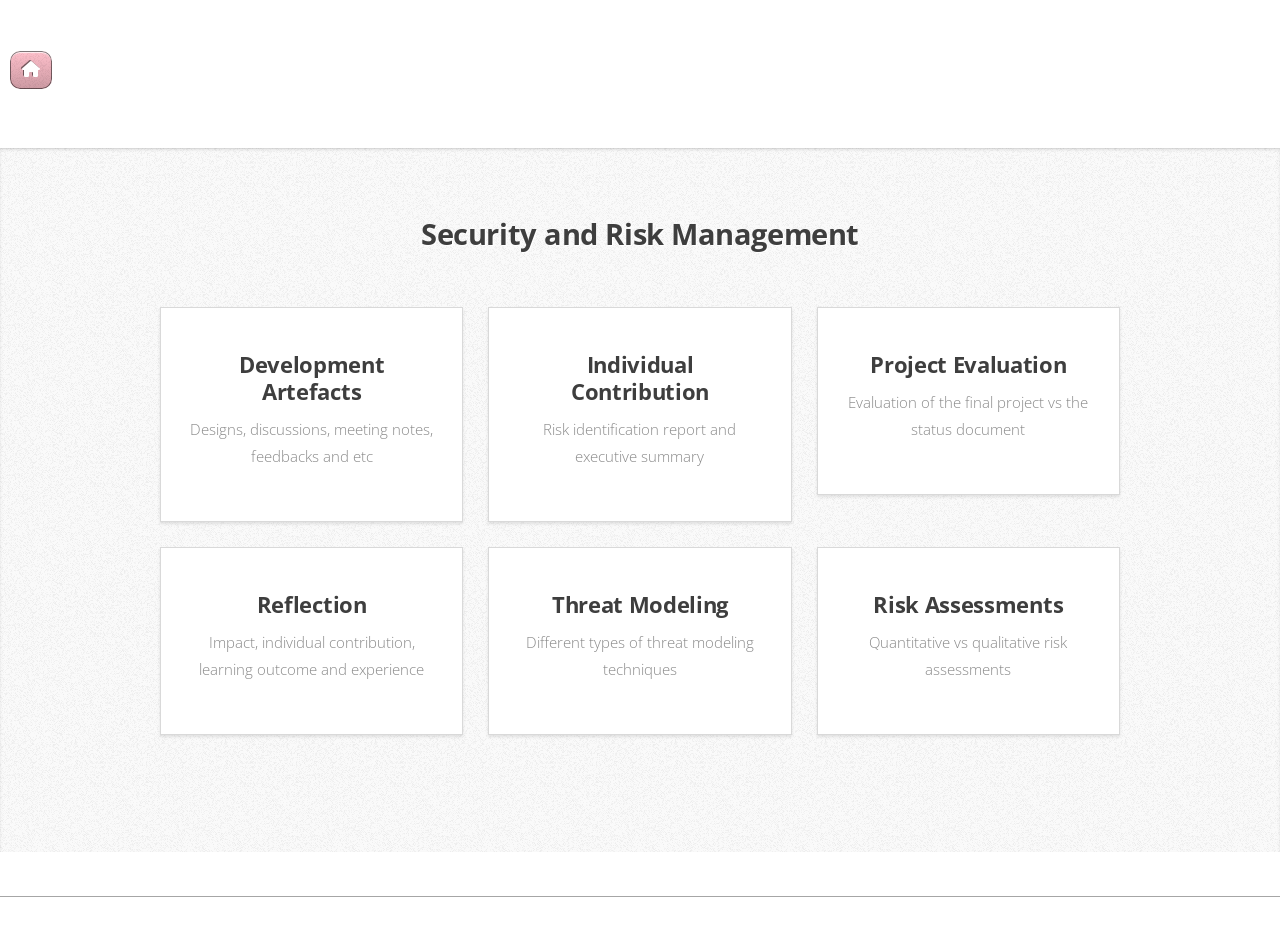
==== RMPP/Risk index.html @ 966ba5b0 "RMPP folder" ====
<!DOCTYPE HTML>
<!--
	Mohammed Hajisaid Portfolio
-->
<html>
	<head>
		<title>Mohammed Hajisaid Portfolio</title>
		<meta charset="utf-8" />
		<meta name="viewport" content="width=device-width, initial-scale=1, user-scalable=no" />
		<link rel="stylesheet" href="assets/css/main.css" />
        <link rel="stylesheet" href="https://cdnjs.cloudflare.com/ajax/libs/font-awesome/6.4.2/css/all.min.css" integrity="sha512-z3gLpd7yknf1YoNbCzqRKc4qyor8gaKU1qmn+CShxbuBusANI9QpRohGBreCFkKxLhei6S9CQXFEbbKuqLg0DA==" crossorigin="anonymous" referrerpolicy="no-referrer" />
		<style>
			button{
				font-size: 1rem;
				border: none;
				outline: none;
				padding: 10px 12px;
				border-radius: 10px;
				background-color: pink;
				color: brown;
                left: 10px;
			}
		</style>
	</head>
	<body>


								<!-- nav -->
                                <header id="header">
						
                                    
                                    <button onclick="location.href='../index.html'"><i class="fa-solid fa-house"></i></button>
        
        
                            </header>
        

		<!-- Nav 
			<nav id="nav">
				<ul class="container">
					<li><a href="#About me">About me</a></li>
					<li><a href="#modules">modules</a></li>
					<li><a href="#projects">projects</a></li>
					<li><a href="#contact">Contact</a></li>
				</ul>
			</nav>

		 Home 
			<article id="About me" class="wrapper style1">
				<div class="container">
					<div class="row">
						<div class="col-4 col-5-large col-12-medium">
							<span class="image fit"><img src="images/pic10.gif" alt="" /></span>
						</div>
						<div class="col-8 col-7-large col-12-medium">
							<header>
								<h1>Hi! I'm <strong>Mohammed Hajisaid</strong></h1>
							</header>
							<p>A Cyber Security Engineer with a passion for understanding and mitigating the ever-evolving threats in the digital landscape.</p>
							a href="#work" class="button large scrolly">Learn about what tools I use</a
						</div>
					</div>
				</div>
			</article>
        -->
		<!-- Work -->
			<article id="modules" class="wrapper style2">
				<div class="container">
					<header>
						<h2>Security and Risk Management</h2>
						<!--p>Odio turpis amet sed consequat eget posuere consequat.</p-->
					</header>
					<div class="row aln-center">
						<div class="col-4 col-6-medium col-12-small">
							<section class="box style1">
								<!--span class="icon featured fa-comments"></span-->
								<!--span class="image fit"><img src="images/pic14.png" alt="" /></span-->
								<h3><a href="development artefacts.htm"> Development Artefacts </a></h3>
                                <p>Designs, discussions, meeting notes, feedbacks and etc</p>
								<!--p> v.                                                       . </p-->
							</section>
						</div>
						<div class="col-4 col-6-medium col-12-small">
							<section class="box style1">
								<!--span class="icon solid featured fa-camera-retro"></span-->
								<h3><a href="Individual Contribution.htm">Individual Contribution</a></h3>
                                <p>Risk identification report and executive summary </p>
								<!--p>m primis sed amet consequat lorem dolore.</p-->
							</section>
						</div>
						<div class="col-4 col-6-medium col-12-small">
							<section class="box style1">
								<!--span class="icon solid featured fa-camera-retro"></span-->

								<h3><a href="Project Evaluation.htm"> Project Evaluation </a></h3>
                                <p>Evaluation of the final project vs the status document  </p>
								<!--p>m primis sed amet consequat lorem dolore.</p-->
							</section>
						</div>
						<div class="col-4 col-6-medium col-12-small">
							<section class="box style1">
								<!--span class="icon solid featured fa-camera-retro"></span-->
								<h3><a href="Individual Reflective Piece.htm">Reflection</a></h3>
                                <p>Impact, individual contribution, learning outcome and experience </p>
								<!--p>m primis sed amet consequat lorem dolore.</p-->
							</section>
						</div>
						<div class="col-4 col-6-medium col-12-small">
							<section class="box style1">
								<!--span class="icon solid featured fa-camera-retro"></span-->
								<h3><a href="Threat Modelling Techniques.htm">Threat Modeling</a></h3>
                                <p>Different types of threat modeling techniques </p>
                                
								<!--p>m primis sed amet consequat lorem dolore.</p-->
							</section>
						</div>
						<div class="col-4 col-6-medium col-12-small">
							<section class="box style1">
								<!--span class="icon featured fa-thumbs-up"></span-->
								<h3><a href="Qualitative vs Quantitative.htm">Risk Assessments</a></h3>
                                <p>Quantitative vs qualitative risk assessments </p>
								<!--p> nsequat lorem dolore.</p-->
							</section>
						</div>
					</div>
					<footer>
						<!--p>Lorem ipsum dolor sit sapien vestibulum ipsum primis?</p-->
						<!--a href="#projects" class="button large scrolly">See some of my recent work</a-->
					</footer>
				</div>
			</article>

		<!-- Portfolio 
			<article id="projects" class="wrapper style3">
				<div class="container">
					<header>
						<h2>Here’s some projects i worked on recently.</h2>
						p>Proin odio consequat  sapien vestibulum consequat lorem dolore feugiat.</p
					</header>
					<div class="row">
						<div class="col-4 col-6-medium col-12-small">
							<article class="box style2">
								<a href="OOS.html" class="image featured"><img src="images/pic01.jpg" alt="" /></a>
								<h3><a href="OOS.html">OOS application</a></h3>
								<p>Unit 9 solution.</p>
							</article>
						</div>
						<div class="col-4 col-6-medium col-12-small">
							<article class="box style2">
								<a href="#" class="image featured"><img src="images/pic02.png" alt="" /></a>
								<h3><a href="#">Stride</a></h3>
								<p>what is Stride treat modeling</p>
							</article>
						</div>
						<div class="col-4 col-6-medium col-12-small">
							<article class="box style2">
								<a href="#" class="image featured"><img src="images/pic03.png" alt="" /></a>
								<h3><a href="#">Attack Tree </a></h3>
								<p>what is Attack Tree treat modeling</p>
							</article>
						/div>
						<div class="col-4 col-6-medium col-12-small">
							<article class="box style2">
								<a href="#" class="image featured"><img src="images/pic04.jpg" alt="" /></a>
								<h3><a href="#">Tempus dolore</a></h3>
								<p>Ornare nulla proin odio consequat.</p>
							</article>
						</div>
						<div class="col-4 col-6-medium col-12-small">
							<article class="box style2">
								<a href="#" class="image featured"><img src="images/pic05.jpg" alt="" /></a>
								<h3><a href="#">Feugiat aliquam</a></h3>
								<p>Ornare nulla proin odio consequat.</p>
							</article>
						</div>
						<div class="col-4 col-6-medium col-12-small">
							<article class="box style2">
								<a href="#" class="image featured"><img src="images/pic06.jpg" alt="" /></a>
								<h3><a href="#">Sed amet ornare</a></h3>
								<p>Ornare nulla proin odio consequat.</p>
							</article>
						</div
					</div>
					<footer>
						p>Lorem ipsum dolor sit sapien vestibulum ipsum primis?</p
						a href="#contact" class="button large scrolly">Get in touch with me</a
					</footer>
				</div>
			</article>

		 Contact 
			<article id="contact" class="wrapper style4">
				<div class="container medium">
					<header>
						<h2>I'd Love to Hear From You</h2>
						<p>Ready to answer any or all questions.</p>
					</header>
					<div class="row">
						<div class="col-12">
							<form method="post" action="#">
								<div class="row">
									<div class="col-6 col-12-small">
										<input type="text" name="name" id="name" placeholder="Name" />
									</div>
									<div class="col-6 col-12-small">
										<input type="text" name="email" id="email" placeholder="Email" />
									</div>
									<div class="col-12">
										<input type="text" name="subject" id="subject" placeholder="Subject" />
									</div>
									<div class="col-12">
										<textarea name="message" id="message" placeholder="Message"></textarea>
									</div>
									<div class="col-12">
										<ul class="actions">
											<li><input type="submit" value="Send Message" /></li>
											<li><input type="reset" value="Clear Form" class="alt" /></li>
										</ul>
									</div>
								</div>
							</form>
						</div>
						<div class="col-12">
							<hr />
							<h3>Find me on ...</h3>
							<ul class="social">
								<li><a href="#" class="icon brands fa-twitter"><span class="label">Twitter</span></a></li>
								<li><a href="#" class="icon brands fa-facebook-f"><span class="label">Facebook</span></a></li>
								<li><a href="#" class="icon brands fa-dribbble"><span class="label">Dribbble</span></a></li>
								<li><a href="#" class="icon brands fa-linkedin-in"><span class="label">LinkedIn</span></a></li>
								<li><a href="#" class="icon brands fa-tumblr"><span class="label">Tumblr</span></a></li>
								<li><a href="#" class="icon brands fa-google-plus"><span class="label">Google+</span></a></li>
								<li><a href="#" class="icon brands fa-github"><span class="label">Github</span></a></li>
								
								<li><a href="#" class="icon solid fa-rss"><span>RSS</span></a></li>
								<li><a href="#" class="icon brands fa-instagram"><span>Instagram</span></a></li>
								<li><a href="#" class="icon brands fa-foursquare"><span>Foursquare</span></a></li>
								<li><a href="#" class="icon brands fa-skype"><span>Skype</span></a></li>
								<li><a href="#" class="icon brands fa-soundcloud"><span>Soundcloud</span></a></li>
								<li><a href="#" class="icon brands fa-youtube"><span>YouTube</span></a></li>
								<li><a href="#" class="icon brands fa-blogger"><span>Blogger</span></a></li>
								<li><a href="#" class="icon brands fa-flickr"><span>Flickr</span></a></li>
								<li><a href="#" class="icon brands fa-vimeo"><span>Vimeo</span></a></li>
                            -->
							</ul>
							<hr />
						</div>
					</div>
					<footer>
						<ul id="copyright">
							<!--li>&copy; Untitled. All rights reserved.</li><li>Design: <a href="http://html5up.net">HTML5 UP</a></li-->
						</ul>
					</footer>
				</div>
			</article>

		<!-- Scripts -->
			<script src="assets/js/jquery.min.js"></script>
			<script src="assets/js/jquery.scrolly.min.js"></script>
			<script src="assets/js/browser.min.js"></script>
			<script src="assets/js/breakpoints.min.js"></script>
			<script src="assets/js/util.js"></script>
			<script src="assets/js/main.js"></script>

	</body>
</html>
---- RMPP/assets/css/main.css ----
@import url("https://fonts.googleapis.com/css?family=Open+Sans:300,300italic,600,600italic,700");
@import url("fontawesome-all.min.css");

/*
	Miniport by HTML5 UP
	html5up.net | @ajlkn
	Free for personal and commercial use under the CCA 3.0 license (html5up.net/license)
*/

html, body, div, span, applet, object,
iframe, h1, h2, h3, h4, h5, h6, p, blockquote,
pre, a, abbr, acronym, address, big, cite,
code, del, dfn, em, img, ins, kbd, q, s, samp,
small, strike, strong, sub, sup, tt, var, b,
u, i, center, dl, dt, dd, ol, ul, li, fieldset,
form, label, legend, table, caption, tbody,
tfoot, thead, tr, th, td, article, aside,
canvas, details, embed, figure, figcaption,
footer, header, hgroup, menu, nav, output, ruby,
section, summary, time, mark, audio, video {
	margin: 0;
	padding: 0;
	border: 0;
	font-size: 100%;
	font: inherit;
	vertical-align: baseline;}

article, aside, details, figcaption, figure,
footer, header, hgroup, menu, nav, section {
	display: block;}

body {
	line-height: 1;
}

ol, ul {
	list-style: none;
}

blockquote, q {
	quotes: none;
}

	blockquote:before, blockquote:after, q:before, q:after {
		content: '';
		content: none;
	}

table {
	border-collapse: collapse;
	border-spacing: 0;
}

body {
	-webkit-text-size-adjust: none;
}

mark {
	background-color: transparent;
	color: inherit;
}

input::-moz-focus-inner {
	border: 0;
	padding: 0;
}

input, select, textarea {
	-moz-appearance: none;
	-webkit-appearance: none;
	-ms-appearance: none;
	appearance: none;
}

/* Basic */

	html {
		box-sizing: border-box;
	}

	*, *:before, *:after {
		box-sizing: inherit;
	}

	body {
		padding-top: 3.5em;
	}

		body.is-preload *, body.is-preload *:before, body.is-preload *:after {
			-moz-animation: none !important;
			-webkit-animation: none !important;
			-ms-animation: none !important;
			animation: none !important;
			-moz-transition: none !important;
			-webkit-transition: none !important;
			-ms-transition: none !important;
			transition: none !important;
		}

	body, input, textarea, select {
		font-family: 'Open Sans', sans-serif;
		line-height: 1.85em;
		color: #888;
		font-weight: 300;
		font-size: 13pt;
	}

	a {
		-moz-transition: color .2s ease-in-out;
		-webkit-transition: color .2s ease-in-out;
		-ms-transition: color .2s ease-in-out;
		transition: color .2s ease-in-out;
		color: #43B3E0;
		text-decoration: underline;
	}

		a:hover {
			color: #43bff0 !important;
		}

		a img {
			border: 0;
		}

	b, strong {
		font-weight: 600;
		color: #3e3e3e;
	}

	i, em {
		font-style: italic;
	}

	sub {
		position: relative;
		top: 0.5em;
		font-size: 0.8em;
	}

	sup {
		position: relative;
		top: -0.5em;
		font-size: 0.8em;
	}

	blockquote {
		border-left: solid 0.75em #eee;
		padding: 1em 0 1em 1.5em;
		font-style: italic;
	}

	h1, h2, h3, h4, h5, h6 {
		color: #3e3e3e;
		margin: 0 0 0.75em 0;
	}

	h1 a, h2 a, h3 a, h4 a, h5 a, h6 a {
		text-decoration: none;
		color: inherit;
	}

	h2, h3, h4, h5, h6 {
		font-weight: 700;
	}

	h1 {
		font-size: 3.25em;
		letter-spacing: -0.025em;
		font-weight: 300;
	}

		h1 strong {
			font-weight: 700;
		}

	h2 {
		font-size: 2em;
		letter-spacing: -0.015em;
	}

	h3 {
		font-size: 1.5em;
		letter-spacing: -0.015em;
	}

	em, i {
		font-style: italic;
	}

	br.clear {
		clear: both;
	}

	hr {
		border: 0;
		border-top: solid 1px #444;
		border-top-color: rgba(0, 0, 0, 0.35);
		box-shadow: 0px 1px 0px 0px rgba(255, 255, 255, 0.1);
		height: 1px;
		margin: 3em 0;
	}

	p, ul, ol, dl, table {
		margin-bottom: 2em;
	}

	header {
		margin: 0 0 3em 0;
	}

		header > p {
			font-size: 1.25em;
			margin: 0;
		}

	footer {
		margin: 3em 0 0 0;
	}

		footer > p {
			font-size: 1.25em;
		}

/* Container */

	.container {
		margin: 0 auto;
		max-width: calc(100% - 50px);
		width: 1200px;
	}

		.container.medium {
			width: 900px;
		}

		@media screen and (max-width: 1680px) {

			.container {
				width: 1200px;
			}

				.container.medium {
					width: 900px;
				}

		}

		@media screen and (max-width: 1280px) {

			.container {
				width: 960px;
			}

				.container.medium {
					width: 720px;
				}

		}

		@media screen and (max-width: 980px) {

			.container {
				width: 100%;
			}

				.container.medium {
					width: 75%;
				}

		}

		@media screen and (max-width: 736px) {

			.container {
				width: 100%;
				max-width: calc(100% - 30px);
			}

				.container.medium {
					width: 100%;
				}

		}

/* Row */

	.row {
		display: flex;
		flex-wrap: wrap;
		box-sizing: border-box;
		align-items: stretch;
	}

		.row > * {
			box-sizing: border-box;
		}

		.row.gtr-uniform > * > :last-child {
			margin-bottom: 0;
		}

		.row.aln-left {
			justify-content: flex-start;
		}

		.row.aln-center {
			justify-content: center;
		}

		.row.aln-right {
			justify-content: flex-end;
		}

		.row.aln-top {
			align-items: flex-start;
		}

		.row.aln-middle {
			align-items: center;
		}

		.row.aln-bottom {
			align-items: flex-end;
		}

		.row > .imp {
			order: -1;
		}

		.row > .col-1 {
			width: 8.33333%;
		}

		.row > .off-1 {
			margin-left: 8.33333%;
		}

		.row > .col-2 {
			width: 16.66667%;
		}

		.row > .off-2 {
			margin-left: 16.66667%;
		}

		.row > .col-3 {
			width: 25%;
		}

		.row > .off-3 {
			margin-left: 25%;
		}

		.row > .col-4 {
			width: 33.33333%;
		}

		.row > .off-4 {
			margin-left: 33.33333%;
		}

		.row > .col-5 {
			width: 41.66667%;
		}

		.row > .off-5 {
			margin-left: 41.66667%;
		}

		.row > .col-6 {
			width: 50%;
		}

		.row > .off-6 {
			margin-left: 50%;
		}

		.row > .col-7 {
			width: 58.33333%;
		}

		.row > .off-7 {
			margin-left: 58.33333%;
		}

		.row > .col-8 {
			width: 66.66667%;
		}

		.row > .off-8 {
			margin-left: 66.66667%;
		}

		.row > .col-9 {
			width: 75%;
		}

		.row > .off-9 {
			margin-left: 75%;
		}

		.row > .col-10 {
			width: 83.33333%;
		}

		.row > .off-10 {
			margin-left: 83.33333%;
		}

		.row > .col-11 {
			width: 91.66667%;
		}

		.row > .off-11 {
			margin-left: 91.66667%;
		}

		.row > .col-12 {
			width: 100%;
		}

		.row > .off-12 {
			margin-left: 100%;
		}

		.row.gtr-0 {
			margin-top: 0px;
			margin-left: 0px;
		}

			.row.gtr-0 > * {
				padding: 0px 0 0 0px;
			}

			.row.gtr-0.gtr-uniform {
				margin-top: 0px;
			}

				.row.gtr-0.gtr-uniform > * {
					padding-top: 0px;
				}

		.row.gtr-25 {
			margin-top: -6.25px;
			margin-left: -6.25px;
		}

			.row.gtr-25 > * {
				padding: 6.25px 0 0 6.25px;
			}

			.row.gtr-25.gtr-uniform {
				margin-top: -6.25px;
			}

				.row.gtr-25.gtr-uniform > * {
					padding-top: 6.25px;
				}

		.row.gtr-50 {
			margin-top: -12.5px;
			margin-left: -12.5px;
		}

			.row.gtr-50 > * {
				padding: 12.5px 0 0 12.5px;
			}

			.row.gtr-50.gtr-uniform {
				margin-top: -12.5px;
			}

				.row.gtr-50.gtr-uniform > * {
					padding-top: 12.5px;
				}

		.row {
			margin-top: -25px;
			margin-left: -25px;
		}

			.row > * {
				padding: 25px 0 0 25px;
			}

			.row.gtr-uniform {
				margin-top: -25px;
			}

				.row.gtr-uniform > * {
					padding-top: 25px;
				}

		.row.gtr-150 {
			margin-top: -37.5px;
			margin-left: -37.5px;
		}

			.row.gtr-150 > * {
				padding: 37.5px 0 0 37.5px;
			}

			.row.gtr-150.gtr-uniform {
				margin-top: -37.5px;
			}

				.row.gtr-150.gtr-uniform > * {
					padding-top: 37.5px;
				}

		.row.gtr-200 {
			margin-top: -50px;
			margin-left: -50px;
		}

			.row.gtr-200 > * {
				padding: 50px 0 0 50px;
			}

			.row.gtr-200.gtr-uniform {
				margin-top: -50px;
			}

				.row.gtr-200.gtr-uniform > * {
					padding-top: 50px;
				}

		@media screen and (max-width: 1680px) {

			.row {
				display: flex;
				flex-wrap: wrap;
				box-sizing: border-box;
				align-items: stretch;
			}

				.row > * {
					box-sizing: border-box;
				}

				.row.gtr-uniform > * > :last-child {
					margin-bottom: 0;
				}

				.row.aln-left {
					justify-content: flex-start;
				}

				.row.aln-center {
					justify-content: center;
				}

				.row.aln-right {
					justify-content: flex-end;
				}

				.row.aln-top {
					align-items: flex-start;
				}

				.row.aln-middle {
					align-items: center;
				}

				.row.aln-bottom {
					align-items: flex-end;
				}

				.row > .imp-xlarge {
					order: -1;
				}

				.row > .col-1-xlarge {
					width: 8.33333%;
				}

				.row > .off-1-xlarge {
					margin-left: 8.33333%;
				}

				.row > .col-2-xlarge {
					width: 16.66667%;
				}

				.row > .off-2-xlarge {
					margin-left: 16.66667%;
				}

				.row > .col-3-xlarge {
					width: 25%;
				}

				.row > .off-3-xlarge {
					margin-left: 25%;
				}

				.row > .col-4-xlarge {
					width: 33.33333%;
				}

				.row > .off-4-xlarge {
					margin-left: 33.33333%;
				}

				.row > .col-5-xlarge {
					width: 41.66667%;
				}

				.row > .off-5-xlarge {
					margin-left: 41.66667%;
				}

				.row > .col-6-xlarge {
					width: 50%;
				}

				.row > .off-6-xlarge {
					margin-left: 50%;
				}

				.row > .col-7-xlarge {
					width: 58.33333%;
				}

				.row > .off-7-xlarge {
					margin-left: 58.33333%;
				}

				.row > .col-8-xlarge {
					width: 66.66667%;
				}

				.row > .off-8-xlarge {
					margin-left: 66.66667%;
				}

				.row > .col-9-xlarge {
					width: 75%;
				}

				.row > .off-9-xlarge {
					margin-left: 75%;
				}

				.row > .col-10-xlarge {
					width: 83.33333%;
				}

				.row > .off-10-xlarge {
					margin-left: 83.33333%;
				}

				.row > .col-11-xlarge {
					width: 91.66667%;
				}

				.row > .off-11-xlarge {
					margin-left: 91.66667%;
				}

				.row > .col-12-xlarge {
					width: 100%;
				}

				.row > .off-12-xlarge {
					margin-left: 100%;
				}

				.row.gtr-0 {
					margin-top: 0px;
					margin-left: 0px;
				}

					.row.gtr-0 > * {
						padding: 0px 0 0 0px;
					}

					.row.gtr-0.gtr-uniform {
						margin-top: 0px;
					}

						.row.gtr-0.gtr-uniform > * {
							padding-top: 0px;
						}

				.row.gtr-25 {
					margin-top: -6.25px;
					margin-left: -6.25px;
				}

					.row.gtr-25 > * {
						padding: 6.25px 0 0 6.25px;
					}

					.row.gtr-25.gtr-uniform {
						margin-top: -6.25px;
					}

						.row.gtr-25.gtr-uniform > * {
							padding-top: 6.25px;
						}

				.row.gtr-50 {
					margin-top: -12.5px;
					margin-left: -12.5px;
				}

					.row.gtr-50 > * {
						padding: 12.5px 0 0 12.5px;
					}

					.row.gtr-50.gtr-uniform {
						margin-top: -12.5px;
					}

						.row.gtr-50.gtr-uniform > * {
							padding-top: 12.5px;
						}

				.row {
					margin-top: -25px;
					margin-left: -25px;
				}

					.row > * {
						padding: 25px 0 0 25px;
					}

					.row.gtr-uniform {
						margin-top: -25px;
					}

						.row.gtr-uniform > * {
							padding-top: 25px;
						}

				.row.gtr-150 {
					margin-top: -37.5px;
					margin-left: -37.5px;
				}

					.row.gtr-150 > * {
						padding: 37.5px 0 0 37.5px;
					}

					.row.gtr-150.gtr-uniform {
						margin-top: -37.5px;
					}

						.row.gtr-150.gtr-uniform > * {
							padding-top: 37.5px;
						}

				.row.gtr-200 {
					margin-top: -50px;
					margin-left: -50px;
				}

					.row.gtr-200 > * {
						padding: 50px 0 0 50px;
					}

					.row.gtr-200.gtr-uniform {
						margin-top: -50px;
					}

						.row.gtr-200.gtr-uniform > * {
							padding-top: 50px;
						}

		}

		@media screen and (max-width: 1280px) {

			.row {
				display: flex;
				flex-wrap: wrap;
				box-sizing: border-box;
				align-items: stretch;
			}

				.row > * {
					box-sizing: border-box;
				}

				.row.gtr-uniform > * > :last-child {
					margin-bottom: 0;
				}

				.row.aln-left {
					justify-content: flex-start;
				}

				.row.aln-center {
					justify-content: center;
				}

				.row.aln-right {
					justify-content: flex-end;
				}

				.row.aln-top {
					align-items: flex-start;
				}

				.row.aln-middle {
					align-items: center;
				}

				.row.aln-bottom {
					align-items: flex-end;
				}

				.row > .imp-large {
					order: -1;
				}

				.row > .col-1-large {
					width: 8.33333%;
				}

				.row > .off-1-large {
					margin-left: 8.33333%;
				}

				.row > .col-2-large {
					width: 16.66667%;
				}

				.row > .off-2-large {
					margin-left: 16.66667%;
				}

				.row > .col-3-large {
					width: 25%;
				}

				.row > .off-3-large {
					margin-left: 25%;
				}

				.row > .col-4-large {
					width: 33.33333%;
				}

				.row > .off-4-large {
					margin-left: 33.33333%;
				}

				.row > .col-5-large {
					width: 41.66667%;
				}

				.row > .off-5-large {
					margin-left: 41.66667%;
				}

				.row > .col-6-large {
					width: 50%;
				}

				.row > .off-6-large {
					margin-left: 50%;
				}

				.row > .col-7-large {
					width: 58.33333%;
				}

				.row > .off-7-large {
					margin-left: 58.33333%;
				}

				.row > .col-8-large {
					width: 66.66667%;
				}

				.row > .off-8-large {
					margin-left: 66.66667%;
				}

				.row > .col-9-large {
					width: 75%;
				}

				.row > .off-9-large {
					margin-left: 75%;
				}

				.row > .col-10-large {
					width: 83.33333%;
				}

				.row > .off-10-large {
					margin-left: 83.33333%;
				}

				.row > .col-11-large {
					width: 91.66667%;
				}

				.row > .off-11-large {
					margin-left: 91.66667%;
				}

				.row > .col-12-large {
					width: 100%;
				}

				.row > .off-12-large {
					margin-left: 100%;
				}

				.row.gtr-0 {
					margin-top: 0px;
					margin-left: 0px;
				}

					.row.gtr-0 > * {
						padding: 0px 0 0 0px;
					}

					.row.gtr-0.gtr-uniform {
						margin-top: 0px;
					}

						.row.gtr-0.gtr-uniform > * {
							padding-top: 0px;
						}

				.row.gtr-25 {
					margin-top: -6.25px;
					margin-left: -6.25px;
				}

					.row.gtr-25 > * {
						padding: 6.25px 0 0 6.25px;
					}

					.row.gtr-25.gtr-uniform {
						margin-top: -6.25px;
					}

						.row.gtr-25.gtr-uniform > * {
							padding-top: 6.25px;
						}

				.row.gtr-50 {
					margin-top: -12.5px;
					margin-left: -12.5px;
				}

					.row.gtr-50 > * {
						padding: 12.5px 0 0 12.5px;
					}

					.row.gtr-50.gtr-uniform {
						margin-top: -12.5px;
					}

						.row.gtr-50.gtr-uniform > * {
							padding-top: 12.5px;
						}

				.row {
					margin-top: -25px;
					margin-left: -25px;
				}

					.row > * {
						padding: 25px 0 0 25px;
					}

					.row.gtr-uniform {
						margin-top: -25px;
					}

						.row.gtr-uniform > * {
							padding-top: 25px;
						}

				.row.gtr-150 {
					margin-top: -37.5px;
					margin-left: -37.5px;
				}

					.row.gtr-150 > * {
						padding: 37.5px 0 0 37.5px;
					}

					.row.gtr-150.gtr-uniform {
						margin-top: -37.5px;
					}

						.row.gtr-150.gtr-uniform > * {
							padding-top: 37.5px;
						}

				.row.gtr-200 {
					margin-top: -50px;
					margin-left: -50px;
				}

					.row.gtr-200 > * {
						padding: 50px 0 0 50px;
					}

					.row.gtr-200.gtr-uniform {
						margin-top: -50px;
					}

						.row.gtr-200.gtr-uniform > * {
							padding-top: 50px;
						}

		}

		@media screen and (max-width: 980px) {

			.row {
				display: flex;
				flex-wrap: wrap;
				box-sizing: border-box;
				align-items: stretch;
			}

				.row > * {
					box-sizing: border-box;
				}

				.row.gtr-uniform > * > :last-child {
					margin-bottom: 0;
				}

				.row.aln-left {
					justify-content: flex-start;
				}

				.row.aln-center {
					justify-content: center;
				}

				.row.aln-right {
					justify-content: flex-end;
				}

				.row.aln-top {
					align-items: flex-start;
				}

				.row.aln-middle {
					align-items: center;
				}

				.row.aln-bottom {
					align-items: flex-end;
				}

				.row > .imp-medium {
					order: -1;
				}

				.row > .col-1-medium {
					width: 8.33333%;
				}

				.row > .off-1-medium {
					margin-left: 8.33333%;
				}

				.row > .col-2-medium {
					width: 16.66667%;
				}

				.row > .off-2-medium {
					margin-left: 16.66667%;
				}

				.row > .col-3-medium {
					width: 25%;
				}

				.row > .off-3-medium {
					margin-left: 25%;
				}

				.row > .col-4-medium {
					width: 33.33333%;
				}

				.row > .off-4-medium {
					margin-left: 33.33333%;
				}

				.row > .col-5-medium {
					width: 41.66667%;
				}

				.row > .off-5-medium {
					margin-left: 41.66667%;
				}

				.row > .col-6-medium {
					width: 50%;
				}

				.row > .off-6-medium {
					margin-left: 50%;
				}

				.row > .col-7-medium {
					width: 58.33333%;
				}

				.row > .off-7-medium {
					margin-left: 58.33333%;
				}

				.row > .col-8-medium {
					width: 66.66667%;
				}

				.row > .off-8-medium {
					margin-left: 66.66667%;
				}

				.row > .col-9-medium {
					width: 75%;
				}

				.row > .off-9-medium {
					margin-left: 75%;
				}

				.row > .col-10-medium {
					width: 83.33333%;
				}

				.row > .off-10-medium {
					margin-left: 83.33333%;
				}

				.row > .col-11-medium {
					width: 91.66667%;
				}

				.row > .off-11-medium {
					margin-left: 91.66667%;
				}

				.row > .col-12-medium {
					width: 100%;
				}

				.row > .off-12-medium {
					margin-left: 100%;
				}

				.row.gtr-0 {
					margin-top: 0px;
					margin-left: 0px;
				}

					.row.gtr-0 > * {
						padding: 0px 0 0 0px;
					}

					.row.gtr-0.gtr-uniform {
						margin-top: 0px;
					}

						.row.gtr-0.gtr-uniform > * {
							padding-top: 0px;
						}

				.row.gtr-25 {
					margin-top: -6.25px;
					margin-left: -6.25px;
				}

					.row.gtr-25 > * {
						padding: 6.25px 0 0 6.25px;
					}

					.row.gtr-25.gtr-uniform {
						margin-top: -6.25px;
					}

						.row.gtr-25.gtr-uniform > * {
							padding-top: 6.25px;
						}

				.row.gtr-50 {
					margin-top: -12.5px;
					margin-left: -12.5px;
				}

					.row.gtr-50 > * {
						padding: 12.5px 0 0 12.5px;
					}

					.row.gtr-50.gtr-uniform {
						margin-top: -12.5px;
					}

						.row.gtr-50.gtr-uniform > * {
							padding-top: 12.5px;
						}

				.row {
					margin-top: -25px;
					margin-left: -25px;
				}

					.row > * {
						padding: 25px 0 0 25px;
					}

					.row.gtr-uniform {
						margin-top: -25px;
					}

						.row.gtr-uniform > * {
							padding-top: 25px;
						}

				.row.gtr-150 {
					margin-top: -37.5px;
					margin-left: -37.5px;
				}

					.row.gtr-150 > * {
						padding: 37.5px 0 0 37.5px;
					}

					.row.gtr-150.gtr-uniform {
						margin-top: -37.5px;
					}

						.row.gtr-150.gtr-uniform > * {
							padding-top: 37.5px;
						}

				.row.gtr-200 {
					margin-top: -50px;
					margin-left: -50px;
				}

					.row.gtr-200 > * {
						padding: 50px 0 0 50px;
					}

					.row.gtr-200.gtr-uniform {
						margin-top: -50px;
					}

						.row.gtr-200.gtr-uniform > * {
							padding-top: 50px;
						}

		}

		@media screen and (max-width: 736px) {

			.row {
				display: flex;
				flex-wrap: wrap;
				box-sizing: border-box;
				align-items: stretch;
			}

				.row > * {
					box-sizing: border-box;
				}

				.row.gtr-uniform > * > :last-child {
					margin-bottom: 0;
				}

				.row.aln-left {
					justify-content: flex-start;
				}

				.row.aln-center {
					justify-content: center;
				}

				.row.aln-right {
					justify-content: flex-end;
				}

				.row.aln-top {
					align-items: flex-start;
				}

				.row.aln-middle {
					align-items: center;
				}

				.row.aln-bottom {
					align-items: flex-end;
				}

				.row > .imp-small {
					order: -1;
				}

				.row > .col-1-small {
					width: 8.33333%;
				}

				.row > .off-1-small {
					margin-left: 8.33333%;
				}

				.row > .col-2-small {
					width: 16.66667%;
				}

				.row > .off-2-small {
					margin-left: 16.66667%;
				}

				.row > .col-3-small {
					width: 25%;
				}

				.row > .off-3-small {
					margin-left: 25%;
				}

				.row > .col-4-small {
					width: 33.33333%;
				}

				.row > .off-4-small {
					margin-left: 33.33333%;
				}

				.row > .col-5-small {
					width: 41.66667%;
				}

				.row > .off-5-small {
					margin-left: 41.66667%;
				}

				.row > .col-6-small {
					width: 50%;
				}

				.row > .off-6-small {
					margin-left: 50%;
				}

				.row > .col-7-small {
					width: 58.33333%;
				}

				.row > .off-7-small {
					margin-left: 58.33333%;
				}

				.row > .col-8-small {
					width: 66.66667%;
				}

				.row > .off-8-small {
					margin-left: 66.66667%;
				}

				.row > .col-9-small {
					width: 75%;
				}

				.row > .off-9-small {
					margin-left: 75%;
				}

				.row > .col-10-small {
					width: 83.33333%;
				}

				.row > .off-10-small {
					margin-left: 83.33333%;
				}

				.row > .col-11-small {
					width: 91.66667%;
				}

				.row > .off-11-small {
					margin-left: 91.66667%;
				}

				.row > .col-12-small {
					width: 100%;
				}

				.row > .off-12-small {
					margin-left: 100%;
				}

				.row.gtr-0 {
					margin-top: 0px;
					margin-left: 0px;
				}

					.row.gtr-0 > * {
						padding: 0px 0 0 0px;
					}

					.row.gtr-0.gtr-uniform {
						margin-top: 0px;
					}

						.row.gtr-0.gtr-uniform > * {
							padding-top: 0px;
						}

				.row.gtr-25 {
					margin-top: -3.75px;
					margin-left: -3.75px;
				}

					.row.gtr-25 > * {
						padding: 3.75px 0 0 3.75px;
					}

					.row.gtr-25.gtr-uniform {
						margin-top: -3.75px;
					}

						.row.gtr-25.gtr-uniform > * {
							padding-top: 3.75px;
						}

				.row.gtr-50 {
					margin-top: -7.5px;
					margin-left: -7.5px;
				}

					.row.gtr-50 > * {
						padding: 7.5px 0 0 7.5px;
					}

					.row.gtr-50.gtr-uniform {
						margin-top: -7.5px;
					}

						.row.gtr-50.gtr-uniform > * {
							padding-top: 7.5px;
						}

				.row {
					margin-top: -15px;
					margin-left: -15px;
				}

					.row > * {
						padding: 15px 0 0 15px;
					}

					.row.gtr-uniform {
						margin-top: -15px;
					}

						.row.gtr-uniform > * {
							padding-top: 15px;
						}

				.row.gtr-150 {
					margin-top: -22.5px;
					margin-left: -22.5px;
				}

					.row.gtr-150 > * {
						padding: 22.5px 0 0 22.5px;
					}

					.row.gtr-150.gtr-uniform {
						margin-top: -22.5px;
					}

						.row.gtr-150.gtr-uniform > * {
							padding-top: 22.5px;
						}

				.row.gtr-200 {
					margin-top: -30px;
					margin-left: -30px;
				}

					.row.gtr-200 > * {
						padding: 30px 0 0 30px;
					}

					.row.gtr-200.gtr-uniform {
						margin-top: -30px;
					}

						.row.gtr-200.gtr-uniform > * {
							padding-top: 30px;
						}

		}

/* Form */

	form label {
		color: #3e3e3e;
		font-weight: 700;
		display: block;
		margin: 0 0 0.5em 0;
	}

	form input[type=text],
	form input[type=email],
	form input[type=password],
	form select,
	form textarea {
		-moz-transition: background .2s ease-in-out, box-shadow .2s ease-in-out;
		-webkit-transition: background .2s ease-in-out, box-shadow .2s ease-in-out;
		-ms-transition: background .2s ease-in-out, box-shadow .2s ease-in-out;
		transition: background .2s ease-in-out, box-shadow .2s ease-in-out;
		-webkit-appearance: none;
		display: block;
		border: 0;
		padding: 0.75em;
		font-size: 1em;
		border-radius: 8px;
		border: solid 1px #ddd;
		background: #fff;
		color: #bbb;
		box-shadow: inset 0px 2px 3px 1px rgba(0, 0, 0, 0.05), 0px 1px 0px 0px rgba(255, 255, 255, 0.025);
		width: 100%;
	}

		form input[type=text]:focus,
		form input[type=email]:focus,
		form input[type=password]:focus,
		form select:focus,
		form textarea:focus {
			background: #fafafa;
			box-shadow: inset 0px 2px 5px 0px rgba(0, 0, 0, 0.05), 0px 1px 0px 0px rgba(255, 255, 255, 0.025), inset 0px 0px 2px 1px #43bff0;
		}

	form textarea {
		height: 15em;
	}

	form .actions:last-child {
		margin-bottom: 0;
	}

	form ::-webkit-input-placeholder {
		color: #555 !important;
	}

	form :-moz-placeholder {
		color: #555 !important;
	}

	form ::-moz-placeholder {
		color: #555 !important;
	}

	form :-ms-input-placeholder {
		color: #555 !important;
	}

	form ::-moz-focus-inner {
		border: 0;
	}

/* Tables */

	table {
		width: 100%;
	}

		table.default {
			width: 100%;
		}

			table.default tr {
				border-top: solid 1px #eee;
			}

				table.default tr:first-child {
					border-top: 0;
				}

			table.default td {
				padding: 0.5em 1em 0.5em 1em;
			}

			table.default th {
				text-align: left;
				padding: 0.5em 1em 0.5em 1em;
				font-weight: 600;
				margin: 0 0 1em 0;
			}

			table.default thead {
				background: #4f4f4f;
				color: #fff;
			}

/* Section/Article */

	section, article {
		margin-bottom: 3em;
	}

	section > :last-child,
	article > :last-child,
	section:last-child,
	article:last-child {
		margin-bottom: 0;
	}

/* Image */

	.image {
		display: inline-block;
		position: relative;
	}

		.image img {
			display: block;
			width: 100%;
		}

		.image.fit {
			display: block;
			width: 100%;
		}

		.image.featured {
			display: block;
			width: 100%;
			margin: 0 0 2em 0;
		}

		.image.left {
			float: left;
			margin: 0 2em 2em 0;
		}

		.image.centered {
			display: block;
			margin: 0 0 2em 0;
		}

			.image.centered img {
				margin: 0 auto;
				width: auto;
			}

/* Button */

	input[type="button"],
	input[type="submit"],
	input[type="reset"],
	button,
	.button {
		background-image: url("images/bg.png"), -moz-linear-gradient(top, rgba(0, 0, 0, 0), rgba(0, 0, 0, 0.2));
		background-image: url("images/bg.png"), -webkit-linear-gradient(top, rgba(0, 0, 0, 0), rgba(0, 0, 0, 0.2));
		background-image: url("images/bg.png"), -ms-linear-gradient(top, rgba(0, 0, 0, 0), rgba(0, 0, 0, 0.2));
		background-image: url("images/bg.png"), linear-gradient(top, rgba(0, 0, 0, 0), rgba(0, 0, 0, 0.2));
		-moz-transition: background-color .2s ease-in-out;
		-webkit-transition: background-color .2s ease-in-out;
		-ms-transition: background-color .2s ease-in-out;
		transition: background-color .2s ease-in-out;
		-webkit-appearance: none;
		position: relative;
		display: inline-block;
		color: #fff !important;
		text-decoration: none;
		font-weight: 700;
		border: 0;
		outline: 0;
		cursor: pointer;
		border-radius: 8px;
		text-shadow: -1px -1px 0.5px rgba(0, 0, 0, 0.5);
		overflow: hidden;
		box-shadow: inset 0px 0px 0px 1px rgba(0, 0, 0, 0.5), inset 0px 2px 1px 0px rgba(255, 255, 255, 0.75);
		background-color: #43B3E0;
		padding: 1em 2.35em 1em 2.35em;
		font-size: 1.1em;
		max-width: 24em;
	}

		input[type="button"]:hover,
		input[type="submit"]:hover,
		input[type="reset"]:hover,
		button:hover,
		.button:hover {
			background-color: #43bff0;
			color: #fff !important;
		}

		input[type="button"]:active,
		input[type="submit"]:active,
		input[type="reset"]:active,
		button:active,
		.button:active {
			background-color: #3BA8D3;
			top: 1px;
		}

		input[type="button"].large,
		input[type="submit"].large,
		input[type="reset"].large,
		button.large,
		.button.large {
			font-size: 1.5em;
			letter-spacing: -0.025em;
		}

		input[type="button"].alt,
		input[type="submit"].alt,
		input[type="reset"].alt,
		button.alt,
		.button.alt {
			background-color: #444;
			box-shadow: inset 0px 0px 0px 1px #242424, inset 0px 2px 1px 0px rgba(255, 255, 255, 0.2);
		}

			input[type="button"].alt:hover,
			input[type="submit"].alt:hover,
			input[type="reset"].alt:hover,
			button.alt:hover,
			.button.alt:hover {
				background-color: #4f4f4f;
				color: #fff !important;
			}

			input[type="button"].alt:active,
			input[type="submit"].alt:active,
			input[type="reset"].alt:active,
			button.alt:active,
			.button.alt:active {
				background-color: #3f3f3f;
			}

/* List */

	ul {
		list-style: disc;
		padding-left: 1em;
	}

		ul li {
			padding-left: 0.5em;
		}

	ol {
		list-style: decimal;
		padding-left: 1.25em;
	}

		ol li {
			padding-left: 0.25em;
		}

/* Social */

	ul.social {
		cursor: default;
		margin: 0;
		list-style: none;
		padding-left: 0;
	}

		ul.social li {
			position: relative;
			display: inline-block;
			margin: 0.25em;
			top: 0;
			padding-left: 0;
		}

			ul.social li a {
				-moz-transition: top .2s ease-in-out;
				-webkit-transition: top .2s ease-in-out;
				-ms-transition: top .2s ease-in-out;
				transition: top .2s ease-in-out;
				display: block;
				width: 48px;
				height: 48px;
				border-radius: 6px;
				top: 0;
				position: relative;
			}

				ul.social li a:before {
					background-image: url("images/bg.png"), -moz-linear-gradient(top, rgba(0, 0, 0, 0), rgba(0, 0, 0, 0.2));
					background-image: url("images/bg.png"), -webkit-linear-gradient(top, rgba(0, 0, 0, 0), rgba(0, 0, 0, 0.2));
					background-image: url("images/bg.png"), -ms-linear-gradient(top, rgba(0, 0, 0, 0), rgba(0, 0, 0, 0.2));
					background-image: url("images/bg.png"), linear-gradient(top, rgba(0, 0, 0, 0), rgba(0, 0, 0, 0.2));
					-moz-transition: background-color .2s ease-in-out;
					-webkit-transition: background-color .2s ease-in-out;
					-ms-transition: background-color .2s ease-in-out;
					transition: background-color .2s ease-in-out;
					background-color: #444;
					border-radius: 6px;
					box-shadow: inset 0px 0px 0px 1px #282828, inset 0px 2px 1px 0px rgba(255, 255, 255, 0.1);
					color: #2E2E2E !important;
					display: block;
					font-size: 26px;
					height: 48px;
					line-height: 48px;
					text-align: center;
					outline: 0;
					overflow: hidden;
					text-shadow: 1px 1px 0px rgba(255, 255, 255, 0.1);
					width: 48px;
				}

				ul.social li a.fa-twitter {
					background-color: #2DAAE4;
				}

				ul.social li a.fa-facebook-f {
					background-color: #3C5A98;
				}

				ul.social li a.fa-dribbble {
					background-color: #C4376B;
				}

				ul.social li a.fa-linkedin-in {
					background-color: #006599;
				}

				ul.social li a.fa-tumblr {
					background-color: #51718A;
				}

				ul.social li a.fa-google-plus {
					background-color: #DA2713;
				}

				ul.social li a.fa-github {
					background-color: #FAFAFA;
				}

				ul.social li a.fa-rss {
					background-color: #F2600B;
				}

				ul.social li a.fa-instagram {
					background-color: #E0D7C8;
				}

				ul.social li a.fa-foursquare {
					background-color: #39A3D4;
				}

				ul.social li a.fa-skype {
					background-color: #10BEF1;
				}

				ul.social li a.fa-soundcloud {
					background-color: #FE5419;
				}

				ul.social li a.fa-youtube {
					background-color: #BF2E25;
				}

				ul.social li a.fa-blogger {
					background-color: #FF6501;
				}

				ul.social li a.fa-flickr {
					background-color: #0062DB;
				}

				ul.social li a.fa-vimeo {
					background-color: #4C8AB0;
				}

				ul.social li a:hover {
					top: -5px;
				}

					ul.social li a:hover:before {
						background-color: transparent;
					}

/* Actions */

	ul.actions {
		list-style: none;
		padding-left: 0;
	}

		ul.actions li {
			display: inline-block;
			margin: 0 0 0 1em;
			padding-left: 0;
		}

			ul.actions li:first-child {
				margin-left: 0;
			}

/* Box */

	.box {
		background: #fff;
		box-shadow: inset 0px 0px 0px 1px rgba(0, 0, 0, 0.15), 0px 2px 3px 0px rgba(0, 0, 0, 0.1);
		text-align: center;
		padding: 2em;
	}

		.box.style1 {
			padding: 3em 2em 3.5em 2em;
		}

			.box.style1 h3 {
				margin-bottom: 0.5em;
			}

		.box.style2 h3 {
			margin-bottom: 0.25em;
		}

		.box.style2 .image {
			position: relative;
			left: 2em;
			top: 2em;
			margin: -4em 0 4em -4em;
			width: auto;
		}

/* Icons */

	.icon {
		text-decoration: none;
		text-decoration: none;
	}

		.icon:before {
			-moz-osx-font-smoothing: grayscale;
			-webkit-font-smoothing: antialiased;
			display: inline-block;
			font-style: normal;
			font-variant: normal;
			text-rendering: auto;
			line-height: 1;
			text-transform: none !important;
			font-family: 'Font Awesome 5 Free';
			font-weight: 400;
		}

		.icon:before {
			font-size: 1.25em;
		}

		.icon > .label {
			display: none;
		}

		.icon.solid:before {
			font-weight: 900;
		}

		.icon.brands:before {
			font-family: 'Font Awesome 5 Brands';
		}

		.icon.featured {
			color: #EA8A95;
			display: block;
			margin: 0 0 1.5em 0;
			cursor: default;
		}

			.icon.featured:before {
				font-size: 6em;
			}

/* Wrappers */

	.wrapper {
		background-image: url("images/bg.png");
		box-shadow: inset 0px 1px 0px 0px rgba(0, 0, 0, 0.05), inset 0px 2px 3px 0px rgba(0, 0, 0, 0.1);
		padding: 8em 0 8em 0;
		text-align: center;
	}

		.wrapper.style1 {
			background-image: none;
			background-color: #fff;
		}

		.wrapper.style2 {
			background-color: #fafafa;
			text-shadow: 1px 1px 0px #fff;
		}

		.wrapper.style3 {
			background-color: #f4f4f4;
			text-shadow: 1px 1px 0px #fff;
		}

		.wrapper.style4 {
			background-color: #303030;
			color: #999;
			text-shadow: -1px -1px 0px #181818;
		}

			.wrapper.style4 h1, .wrapper.style4 h2, .wrapper.style4 h3, .wrapper.style4 h4, .wrapper.style4 h5, .wrapper.style4 h6 {
				color: #fff;
			}

			.wrapper.style4 form input[type=text],
			.wrapper.style4 form input[type=password],
			.wrapper.style4 form select,
			.wrapper.style4 form textarea {
				border: none;
				background: #282828;
			}

				.wrapper.style4 form input[type=text]:focus,
				.wrapper.style4 form input[type=password]:focus,
				.wrapper.style4 form select:focus,
				.wrapper.style4 form textarea:focus {
					background: #252525;
				}

/* Nav */

	#nav {
		background-color: #282828;
		text-align: center;
		position: fixed;
		left: 0;
		top: 0;
		width: 100%;
		z-index: 10000;
		cursor: default;
		height: 3.5em;
		line-height: 3.5em;
	}

		#nav ul {
			margin-bottom: 0;
			list-style: none;
			padding-left: 0;
		}

		#nav li {
			display: inline-block;
			padding-left: 0;
		}

		#nav a {
			-moz-transition: background-color .2s ease-in-out;
			-webkit-transition: background-color .2s ease-in-out;
			-ms-transition: background-color .2s ease-in-out;
			transition: background-color .2s ease-in-out;
			position: relative;
			display: block;
			color: #fff;
			text-decoration: none;
			outline: 0;
			font-weight: 600;
			border-radius: 8px;
			color: #fff;
			height: 2.5em;
			line-height: 2.5em;
			padding: 0 1.25em;
		}

			#nav a:hover {
				color: #fff !important;
				background: #383838;
			}

			#nav a.active {
				background: #484848;
			}

				#nav a.active:before {
					content: '';
					display: block;
					position: absolute;
					bottom: -0.6em;
					left: 50%;
					margin-left: -0.75em;
					border-left: solid 0.75em transparent;
					border-right: solid 0.75em transparent;
					border-top: solid 0.6em #282828;
				}

/* Articles */

	body > article {
		margin-bottom: 0;
	}

	#top {
		padding: 10em 0 10em 0;
		text-align: left;
	}

		#top .image {
			border-radius: 100%;
			width: 20em;
			height: 20em;
			margin: 0;
		}

			#top .image img {
				border-radius: 100%;
			}

		#top h1 {
			margin-top: 0.35em;
		}

		#top p {
			font-size: 1.5em;
			line-height: 1.75em;
		}

			#top p a {
				color: inherit;
			}

	#contact footer {
		font-size: 0.9em;
	}

/* Copyright */

	#copyright {
		color: #666;
		font-size: 1em;
		line-height: 1em;
		list-style: none;
		padding-left: 0;
		margin-bottom: 0;
	}

		#copyright li {
			display: inline-block;
			border-left: solid 1px rgba(0, 0, 0, 0.5);
			box-shadow: -1px 0px 0px 0px rgba(255, 255, 255, 0.1);
			padding: 0 0 0 1em;
			margin: 0 0 0 1em;
		}

			#copyright li:first-child {
				border: 0;
				box-shadow: none;
				padding-left: 0;
				margin-left: 0;
			}

		#copyright a {
			-moz-transition: color .2s ease-in-out;
			-webkit-transition: color .2s ease-in-out;
			-ms-transition: color .2s ease-in-out;
			transition: color .2s ease-in-out;
			color: inherit;
		}

			#copyright a:hover {
				color: #777;
			}

/* Large */

	@media screen and (max-width: 1280px) {

		/* Basic */

			body {
				font-size: 11pt;
			}

			input, textarea, select {
				font-size: 11pt;
			}

			header {
				margin: 0 0 4em 0;
			}

		/* Wrappers */

			.wrapper {
				padding: 5em 0 5em 0;
				text-align: center;
			}

				.wrapper.style4 .row-special {
					margin: 2em 0 0 0;
					padding: 2em 0 2em 0;
				}

		/* Articles */

			#top {
				padding: 8em 0;
			}

				#top .image {
					width: 24em;
					height: 24em;
					margin: 0;
				}

	}

/* Medium */

	@media screen and (max-width: 980px) {

		/* Articles */

			#top {
				text-align: center;
				padding: 5em 0;
			}

				#top .image {
					margin: 0 auto 2em auto;
				}

	}

/* Small */

	@media screen and (max-width: 736px) {

		/* Basic */

			body {
				padding-top: 44px;
			}

			body, input, textarea, select {
				line-height: 1.75em;
				font-size: 10pt;
				letter-spacing: 0;
			}

			h1, h2, h3, h4, h5, h6 {
				font-size: 1.25em;
				margin: 0 0 0.4em 0;
			}

			h1 {
				font-size: 2.25em;
				line-height: 1.25em;
			}

			header {
				margin: 0 0 2em 0;
			}

				header > p {
					font-size: 1.25em;
				}

			footer {
				margin: 2.5em 0 0 0;
			}

				footer > p {
					font-size: 1.25em;
				}

			hr {
				margin: 1.5em 0 2em 0;
			}

		/* Section/Article */

			section, article {
				clear: both;
			}

		/* Button */

			input[type="button"],
			input[type="submit"],
			input[type="reset"],
			button,
			.button {
				text-align: center;
				font-size: 1.2em;
				width: 100%;
				padding: 1em 0 1em 0;
			}

				input[type="button"].large,
				input[type="submit"].large,
				input[type="reset"].large,
				button.large,
				.button.large {
					font-size: 1.2em;
					letter-spacing: 0;
				}

		/* Social */

			ul.social {
				padding: 1em 0.5em 0 0.5em;
			}

				ul.social li {
					margin: 0.5em 0.5em 0.5em 0.5em;
				}

					ul.social li a {
						top: 0 !important;
					}

						ul.social li a:before {
							background-color: transparent !important;
						}

		/* Actions */

			ul.actions {
				margin: 0;
			}

				ul.actions li {
					display: block;
					margin: 15px 0 0 0;
				}

					ul.actions li:first-child {
						margin-top: 0;
					}

		/* Box */

			.box {
				padding: 30px 20px 30px 20px;
				margin: 0 0 20px 0 !important;
			}

				.box h3 {
					margin-bottom: 0.25em;
				}

				.box .image.centered {
					margin-bottom: 1em;
				}

				.box .image.featured {
					position: relative;
					left: 20px;
					top: 20px;
					margin: -50px 0 50px -40px;
					width: auto;
				}

				.box.style1 {
					max-width: 32em;
					margin-left: auto !important;
					margin-right: auto !important;
				}

				.box.style2 {
					max-width: 32em;
					margin-left: auto !important;
					margin-right: auto !important;
				}

		/* Wrappers */

			.wrapper {
				padding: 3em 0;
				text-align: center;
			}

		/* Nav */

			#nav {
				height: 44px;
				line-height: 44px;
			}

				#nav a {
					padding: 0 0.75em;
					height: inherit;
					line-height: inherit;
					border-radius: 0;
				}

					#nav a:hover {
						background-color: transparent;
					}

		/* Articles */

			#top {
				padding: 3em 0;
			}

				#top .image {
					width: 15em;
					height: 15em;
					margin-bottom: 0;
				}

				#top p {
					font-size: 1em;
				}

			#contact footer {
				margin: 0;
			}

		/* Copyright */

			#copyright {
				font-size: 1em;
				margin: 0;
			}

				#copyright li {
					display: block;
					margin: 1em 0 0 0;
					padding: 0;
					box-shadow: none;
					border-left: 0;
				}

					#copyright li:first-child {
						margin-top: 0;
					}

	}
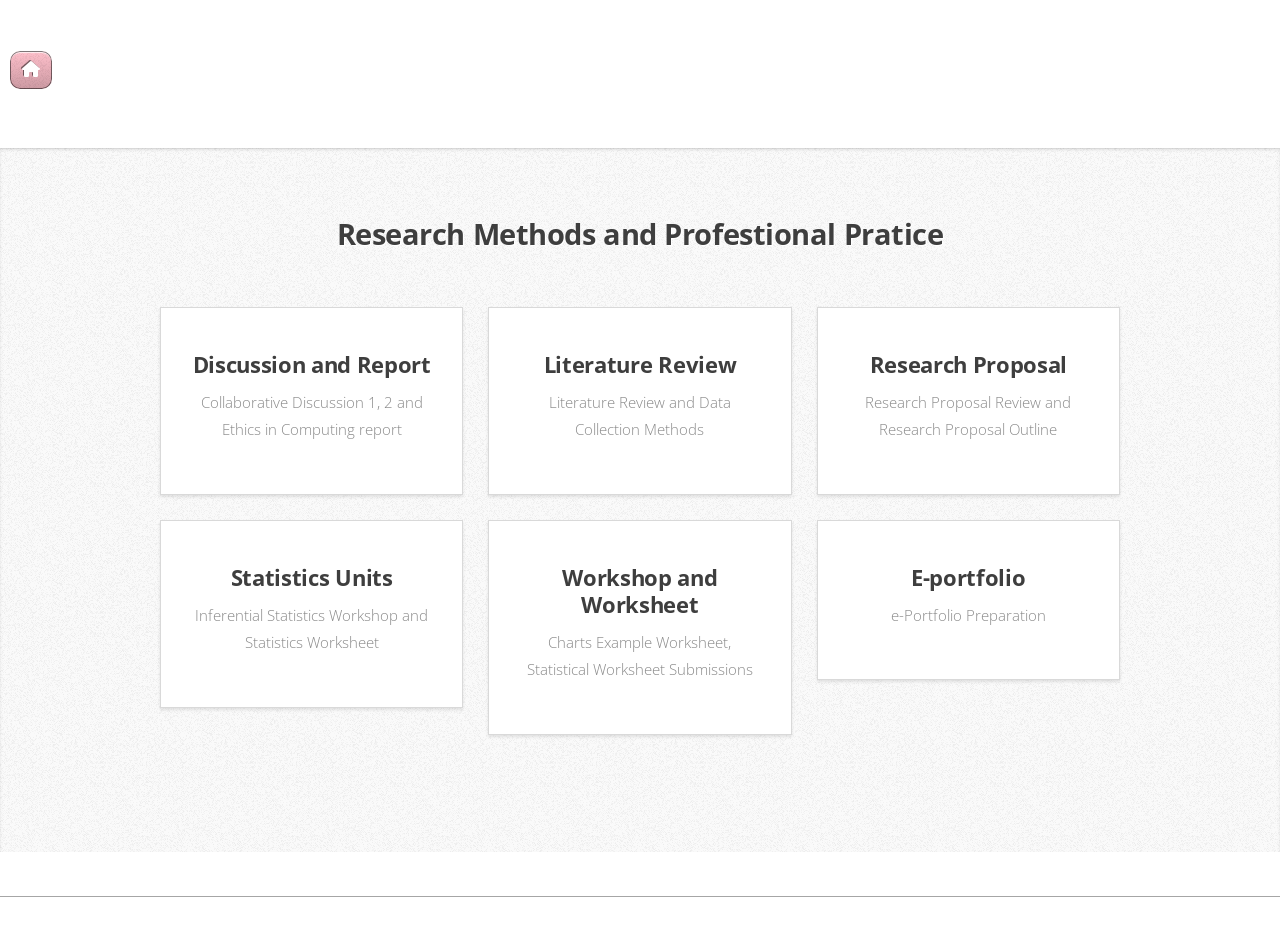
==== commit 980504da: "Rmpp units" ====
--- a/RMPP/Risk index.html
+++ b/RMPP/Risk index.html
@@ -67,7 +67,7 @@
 			<article id="modules" class="wrapper style2">
 				<div class="container">
 					<header>
-						<h2>Security and Risk Management</h2>
+						<h2>Research Methods and Profestional Pratice</h2>
 						<!--p>Odio turpis amet sed consequat eget posuere consequat.</p-->
 					</header>
 					<div class="row aln-center">
@@ -75,41 +75,41 @@
 							<section class="box style1">
 								<!--span class="icon featured fa-comments"></span-->
 								<!--span class="image fit"><img src="images/pic14.png" alt="" /></span-->
-								<h3><a href="development artefacts.htm"> Development Artefacts </a></h3>
-                                <p>Designs, discussions, meeting notes, feedbacks and etc</p>
+								<h3><a href="development artefacts.htm"> Discussion and Report </a></h3>
+                                <p>Collaborative Discussion 1, 2 and Ethics in Computing report</p>
 								<!--p> v.                                                       . </p-->
 							</section>
 						</div>
 						<div class="col-4 col-6-medium col-12-small">
 							<section class="box style1">
 								<!--span class="icon solid featured fa-camera-retro"></span-->
-								<h3><a href="Individual Contribution.htm">Individual Contribution</a></h3>
-                                <p>Risk identification report and executive summary </p>
-								<!--p>m primis sed amet consequat lorem dolore.</p-->
-							</section>
-						</div>
-						<div class="col-4 col-6-medium col-12-small">
-							<section class="box style1">
-								<!--span class="icon solid featured fa-camera-retro"></span-->
-
-								<h3><a href="Project Evaluation.htm"> Project Evaluation </a></h3>
-                                <p>Evaluation of the final project vs the status document  </p>
-								<!--p>m primis sed amet consequat lorem dolore.</p-->
-							</section>
-						</div>
-						<div class="col-4 col-6-medium col-12-small">
-							<section class="box style1">
-								<!--span class="icon solid featured fa-camera-retro"></span-->
-								<h3><a href="Individual Reflective Piece.htm">Reflection</a></h3>
-                                <p>Impact, individual contribution, learning outcome and experience </p>
-								<!--p>m primis sed amet consequat lorem dolore.</p-->
-							</section>
-						</div>
-						<div class="col-4 col-6-medium col-12-small">
-							<section class="box style1">
-								<!--span class="icon solid featured fa-camera-retro"></span-->
-								<h3><a href="Threat Modelling Techniques.htm">Threat Modeling</a></h3>
-                                <p>Different types of threat modeling techniques </p>
+								<h3><a href="Individual Contribution.htm">Literature Review</a></h3>
+                                <p>Literature Review and Data Collection Methods </p>
+								<!--p>m primis sed amet consequat lorem dolore.</p-->
+							</section>
+						</div>
+						<div class="col-4 col-6-medium col-12-small">
+							<section class="box style1">
+								<!--span class="icon solid featured fa-camera-retro"></span-->
+
+								<h3><a href="Project Evaluation.htm"> Research Proposal </a></h3>
+                                <p>Research Proposal Review and Research Proposal Outline  </p>
+								<!--p>m primis sed amet consequat lorem dolore.</p-->
+							</section>
+						</div>
+						<div class="col-4 col-6-medium col-12-small">
+							<section class="box style1">
+								<!--span class="icon solid featured fa-camera-retro"></span-->
+								<h3><a href="Individual Reflective Piece.htm">Statistics Units</a></h3>
+                                <p>Inferential Statistics Workshop and Statistics Worksheet </p>
+								<!--p>m primis sed amet consequat lorem dolore.</p-->
+							</section>
+						</div>
+						<div class="col-4 col-6-medium col-12-small">
+							<section class="box style1">
+								<!--span class="icon solid featured fa-camera-retro"></span-->
+								<h3><a href="Threat Modelling Techniques.htm">Workshop and Worksheet</a></h3>
+                                <p>Charts Example Worksheet, Statistical Worksheet Submissions </p>
                                 
 								<!--p>m primis sed amet consequat lorem dolore.</p-->
 							</section>
@@ -117,8 +117,8 @@
 						<div class="col-4 col-6-medium col-12-small">
 							<section class="box style1">
 								<!--span class="icon featured fa-thumbs-up"></span-->
-								<h3><a href="Qualitative vs Quantitative.htm">Risk Assessments</a></h3>
-                                <p>Quantitative vs qualitative risk assessments </p>
+								<h3><a href="Qualitative vs Quantitative.htm">E-portfolio</a></h3>
+                                <p>e-Portfolio Preparation </p>
 								<!--p> nsequat lorem dolore.</p-->
 							</section>
 						</div>
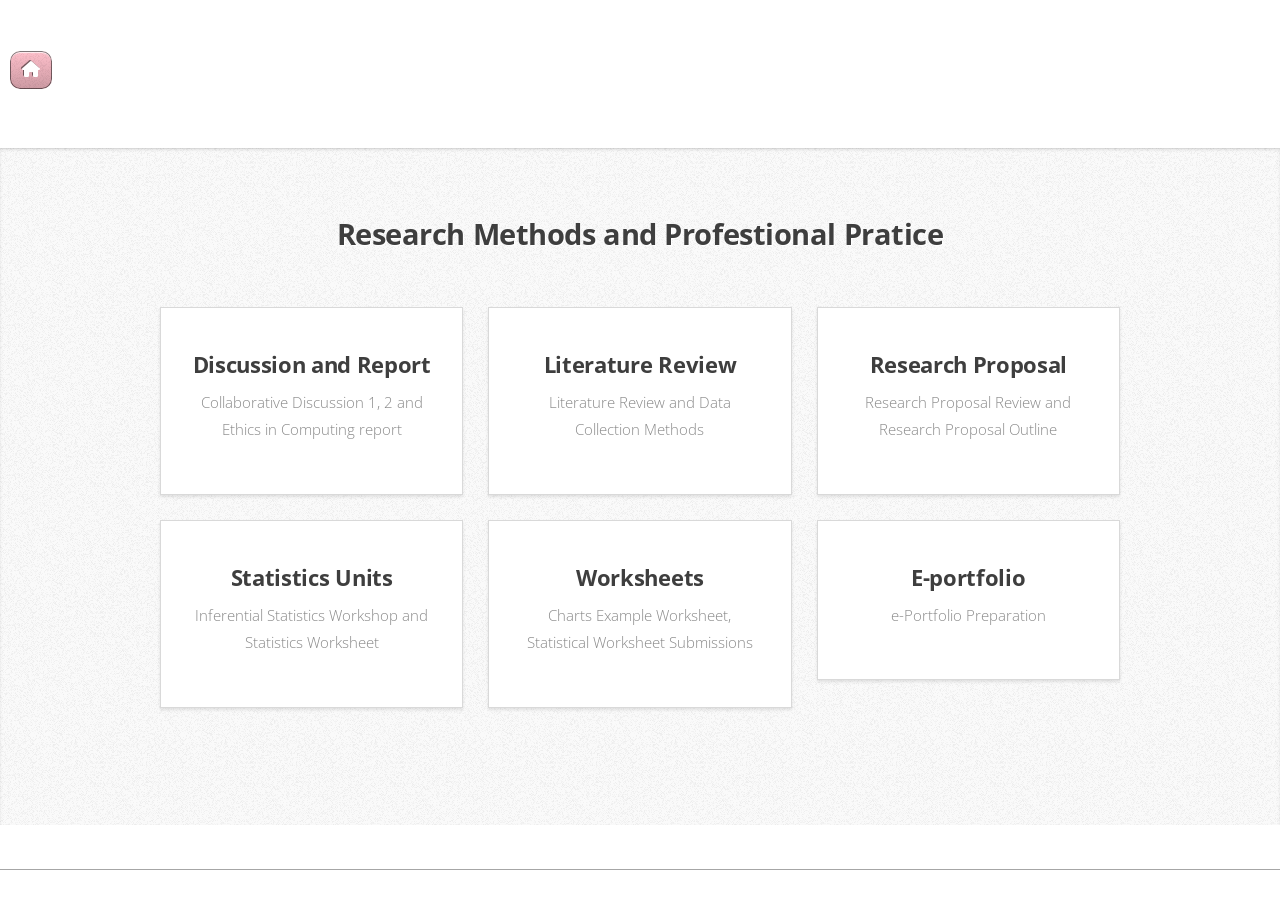
==== commit 81f803e1: "worksheets" ====
--- a/RMPP/Risk index.html
+++ b/RMPP/Risk index.html
@@ -108,7 +108,7 @@
 						<div class="col-4 col-6-medium col-12-small">
 							<section class="box style1">
 								<!--span class="icon solid featured fa-camera-retro"></span-->
-								<h3><a href="Threat Modelling Techniques.htm">Workshop and Worksheet</a></h3>
+								<h3><a href="Threat Modelling Techniques.htm">Worksheets</a></h3>
                                 <p>Charts Example Worksheet, Statistical Worksheet Submissions </p>
                                 
 								<!--p>m primis sed amet consequat lorem dolore.</p-->
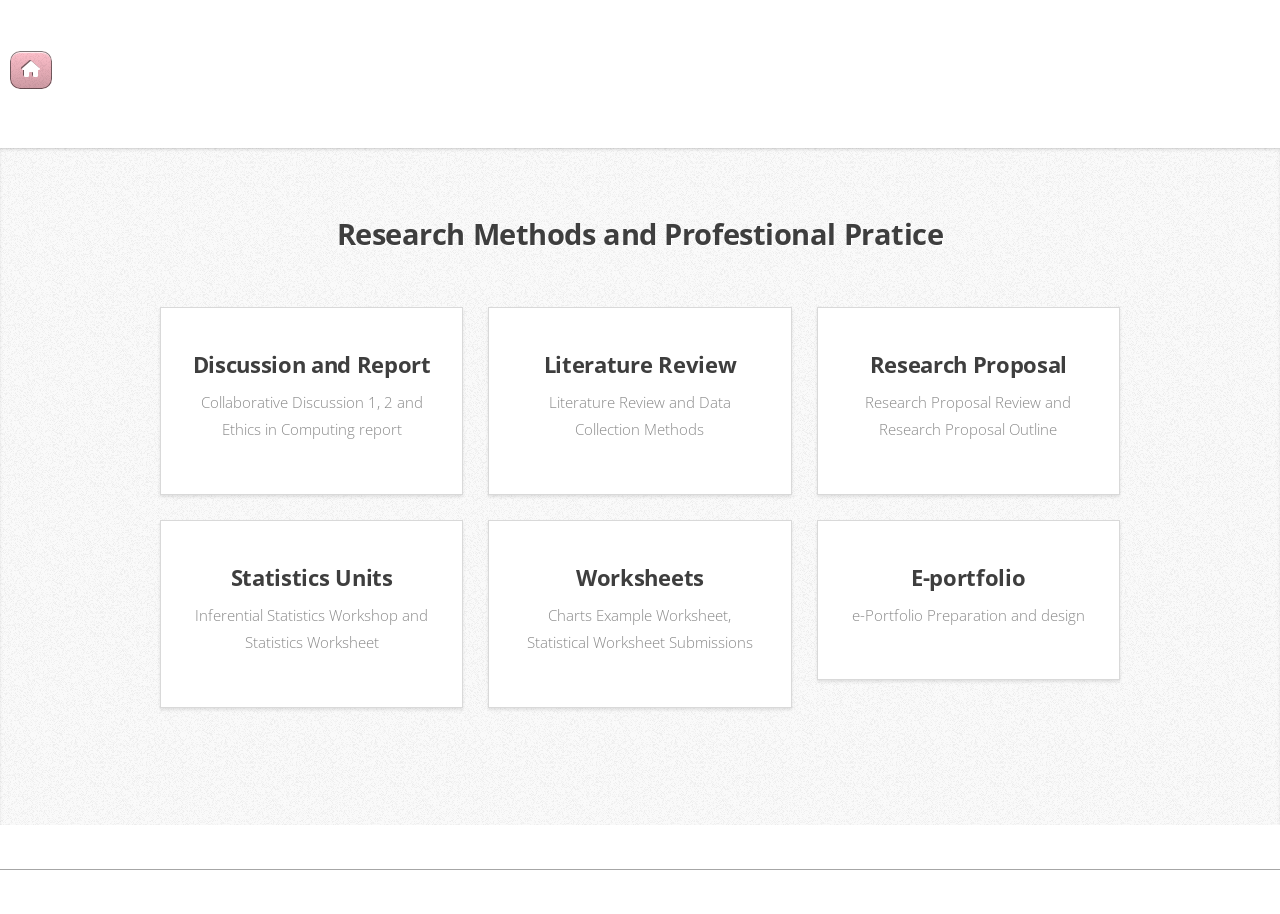
==== commit cf038878: "ep" ====
--- a/RMPP/Risk index.html
+++ b/RMPP/Risk index.html
@@ -118,7 +118,7 @@
 							<section class="box style1">
 								<!--span class="icon featured fa-thumbs-up"></span-->
 								<h3><a href="Qualitative vs Quantitative.htm">E-portfolio</a></h3>
-                                <p>e-Portfolio Preparation </p>
+                                <p>e-Portfolio Preparation and design            </p>
 								<!--p> nsequat lorem dolore.</p-->
 							</section>
 						</div>
